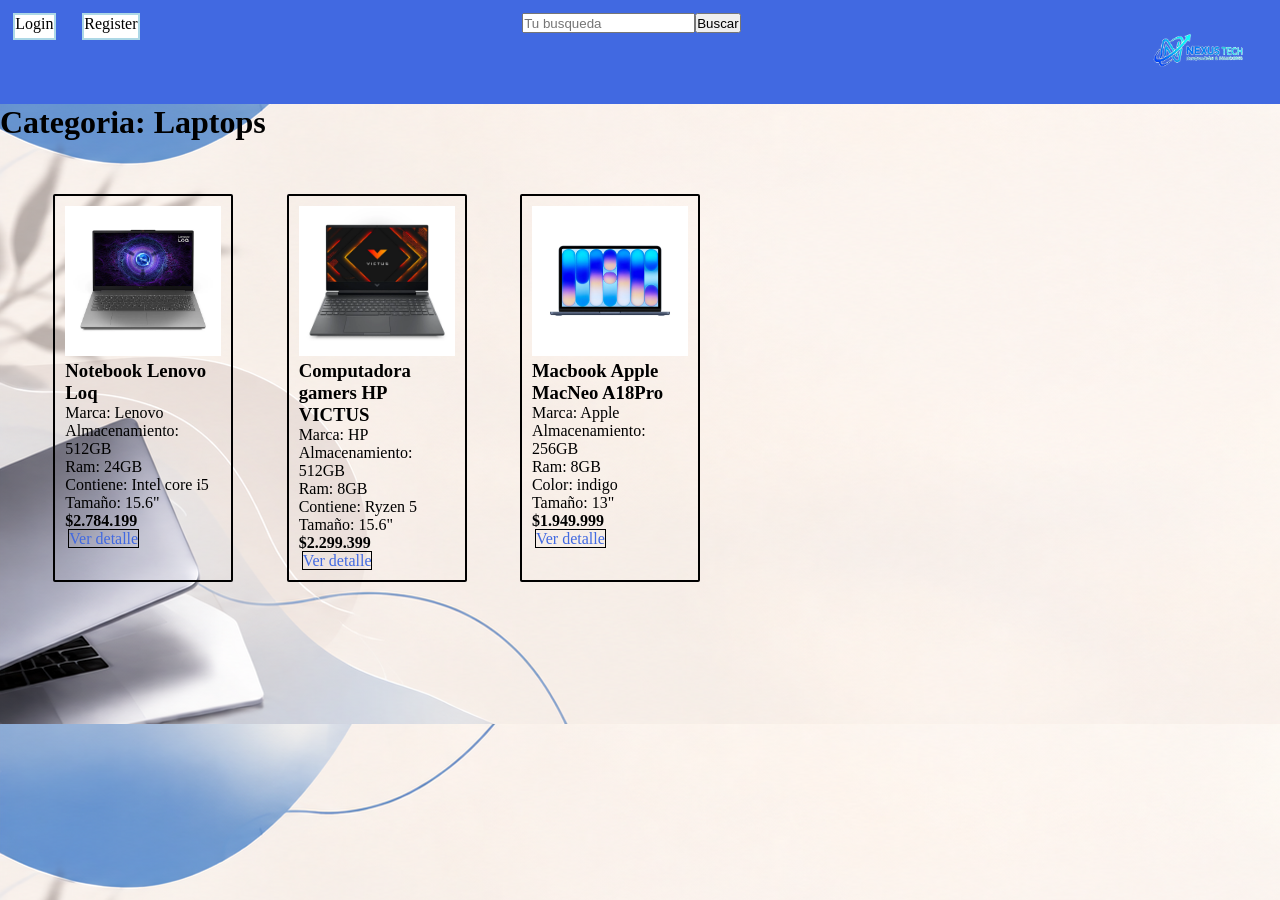
==== category.html @ 489d9d6b "fondo" ====
<!DOCTYPE html>
<html lang="en">
<head>
    <meta charset="UTF-8">
    <meta name="viewport" content="width=device-width, initial-scale=1.0">
    <title>Document</title>
    <link rel="stylesheet" href="./css/styles.css">
</head>
<body class="inde">
    <header>
    <nav class="navegacion">
        <a class="ln" href="./login.html">Login</a>
        <a class="ln" href="./registro.html">Register</a>
    </nav>
    <form class="busqueda" action="./resultados.html" method="get">
        <input type="text" name="busqueda" value="" placeholder="Tu busqueda">
        <button class="bus" type="submit">Buscar</button>
    </form>
    <a href="index.html"><img class="logo" src="./img/logo.png" alt="logo"></a>
</header>
<h1 class="res">Categoria: Laptops</h1>
    <Section>
        <article>
        <img src="./img/notebooklenovo1.png" alt="notelenovo">
        <h3>Notebook Lenovo Loq</h3>
        <p>
            Marca: Lenovo <br>
            Almacenamiento: 512GB <br>
            Ram: 24GB <br>
            Contiene: Intel core i5 <br>
            Tamaño: 15.6"
        </p>
        <h4>$2.784.199</h4>
        <a class="det" href="./detalle.html">Ver detalle</a>
    </article>
     <article>
        <img src="./img/notebookhp2.png" alt="hp2">
        <h3>Computadora gamers HP VICTUS</h3>
        <p>
            Marca: HP <br>
            Almacenamiento: 512GB <br>
            Ram: 8GB <br>
            Contiene: Ryzen 5 <br>
            Tamaño: 15.6"
</p>
        <h4>$2.299.399</h4>
        <a class="det" href="./detalle.html">Ver detalle</a>
    </article>
    <article>
        <img src="./img/macbookneo.png" alt="neo">
        <h3>Macbook Apple MacNeo A18Pro</h3>
        <p>
            Marca: Apple <br>
            Almacenamiento: 256GB <br>
            Ram: 8GB <br>
            Color: indigo <br>
            Tamaño: 13"
        </p>
        <h4>$1.949.999</h4>
        <a class="det" href="./detalle.html">Ver detalle</a>
    </article>
    </Section>
</body>
</html>
---- css/styles.css ----
*{
    box-sizing: border-box;
    margin: 0;
    padding: 0;
}
ul,
ol,
li{
    list-style-type: none;
}
header{
    display: flex;
    flex-direction: row;
    background-color: royalblue;
    color: white;
}
img.logo{ 
    height: 100px;
    width: 170px;
}
form.busqueda{
margin: 0 auto;
display: flex;
flex-direction: row;
height: 25pt;
margin-top: 10pt;
}
button.bus{
    height: 15pt;
}
a{
    text-decoration: none;
    color: white;
}
nav.navegacion{
    display: flex;
    flex-direction: row;
}
footer{
    background-color: black;
    color: white;
}
section.login{
    display: flex;
    flex-direction: column;
    background-color: royalblue;
    align-items: center;
    padding: 150px;
    width: 45%;
    margin: 0 auto;
}
h1.re{
    margin-bottom: 10pt;
    color: white;
}
input{
    margin-bottom: 10pt;
    width: 100%;
}
label{
    color: white;
}
button.in{
    height: 30px;
    width: 100%;
    margin-bottom: 20pt;
}
button.re{
    height: 30px;
    width: 100%;
    margin-bottom: 10pt;
    justify-content: center;
}
input.ter{
    width: 15pt;
}
img{
    height: 150px;
    width: 100%;
}
section{
    display: flex;
    flex-direction: row;
    flex-wrap: wrap;
    margin: 20pt;
}
article{
    margin: 20pt;
    border: solid black 2pt;
    border-radius: 2px;
    width: 180px;
    padding: 10px;
}
a.det{
    border: solid 1pt black;
    color: royalblue;
    margin: 3px;
}
main.mainindex{
    display: flex;
    flex-direction: row;
}
div.sec{
    display: flex;
    flex-direction: column;
}
nav.iz{
    background-color: royalblue;
    height: 100%;
    display: flex;
    flex-direction: column;
    padding: 20px;
    margin-right: 50px;
}
li{
    margin: 15px;
    list-style: none;
}
header.rl{
    background-color: white;
}
h2{
    margin: 10px;
    font-size: xx-large;
    margin: 0 auto;
    margin-top: 20px;
}
.maindetalle {
padding: 20px;
display: flex;
flex-direction: column;
}
.imgdetalle {
    width: 300px;
    height: 300px;
    margin: 0 auto;
}
.maindetalle p {
    margin: 5px;
    font-size: larger;
    font-weight: bold;
}
.maindetalle h4 {
    margin: 5px;
    font-size: 25px;
}
.reviews {
    display: flex;
    flex-direction: row;
    margin: 30px;
}
.maindetalle li {
 font-weight: bold;
}
a.ln{
    margin: 10pt;
    background-color: white;
    color: black;
    height: 20pt;
    border: solid 2pt lightblue
}
body.inde{
    background-image: url(../img/fondo\ pagina.png);
    
}
@media(max-width: 480px){
main.mainindex{
    display: flex;
    flex-direction: column;
}
nav.iz{
    padding: 0;
    margin: 0;
    display: flex;
    flex-direction: row;
}
section.login{
    padding: 50px;
    width: 100%;
}
li{
    display: flex;
    justify-content: center;
    align-items: center;
    margin-left: 150px;
}
h1.res{
    margin-left: 70px;
}
section{
    display: flex;
    justify-content: center;
}
}
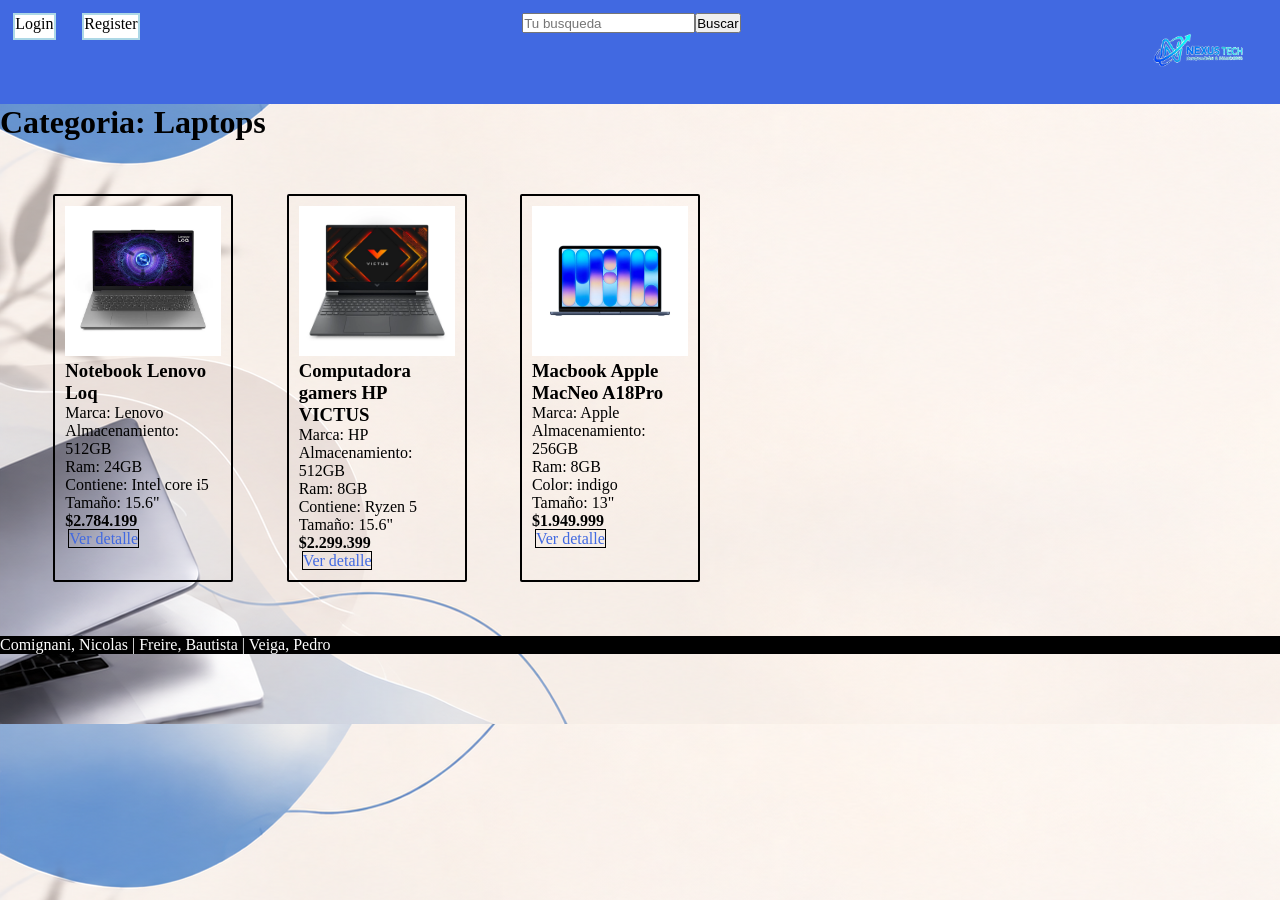
==== commit b56a10d9: "archivos js" ====
--- a/category.html
+++ b/category.html
@@ -60,5 +60,9 @@
         <a class="det" href="./detalle.html">Ver detalle</a>
     </article>
     </Section>
+    <footer>
+    <p> Comignani, Nicolas | Freire, Bautista | Veiga, Pedro</p>
+</footer>
+<script src="./js/category.js"></script>
 </body>
 </html>
--- a/css/styles.css
+++ b/css/styles.css
@@ -161,7 +161,9 @@
 }
 body.inde{
     background-image: url(../img/fondo\ pagina.png);
-    
+}
+body.fdeta{
+    background-image: url(../img/fondo\ pagina.png); background-repeat: no-repeat; background-size: 260pc;
 }
 @media(max-width: 480px){
 main.mainindex{
@@ -191,4 +193,11 @@
     display: flex;
     justify-content: center;
 }
-}
+header{
+    display: flex;
+    flex-direction: column;
+}
+img.logo{
+    margin-left: 100px;
+}
+}
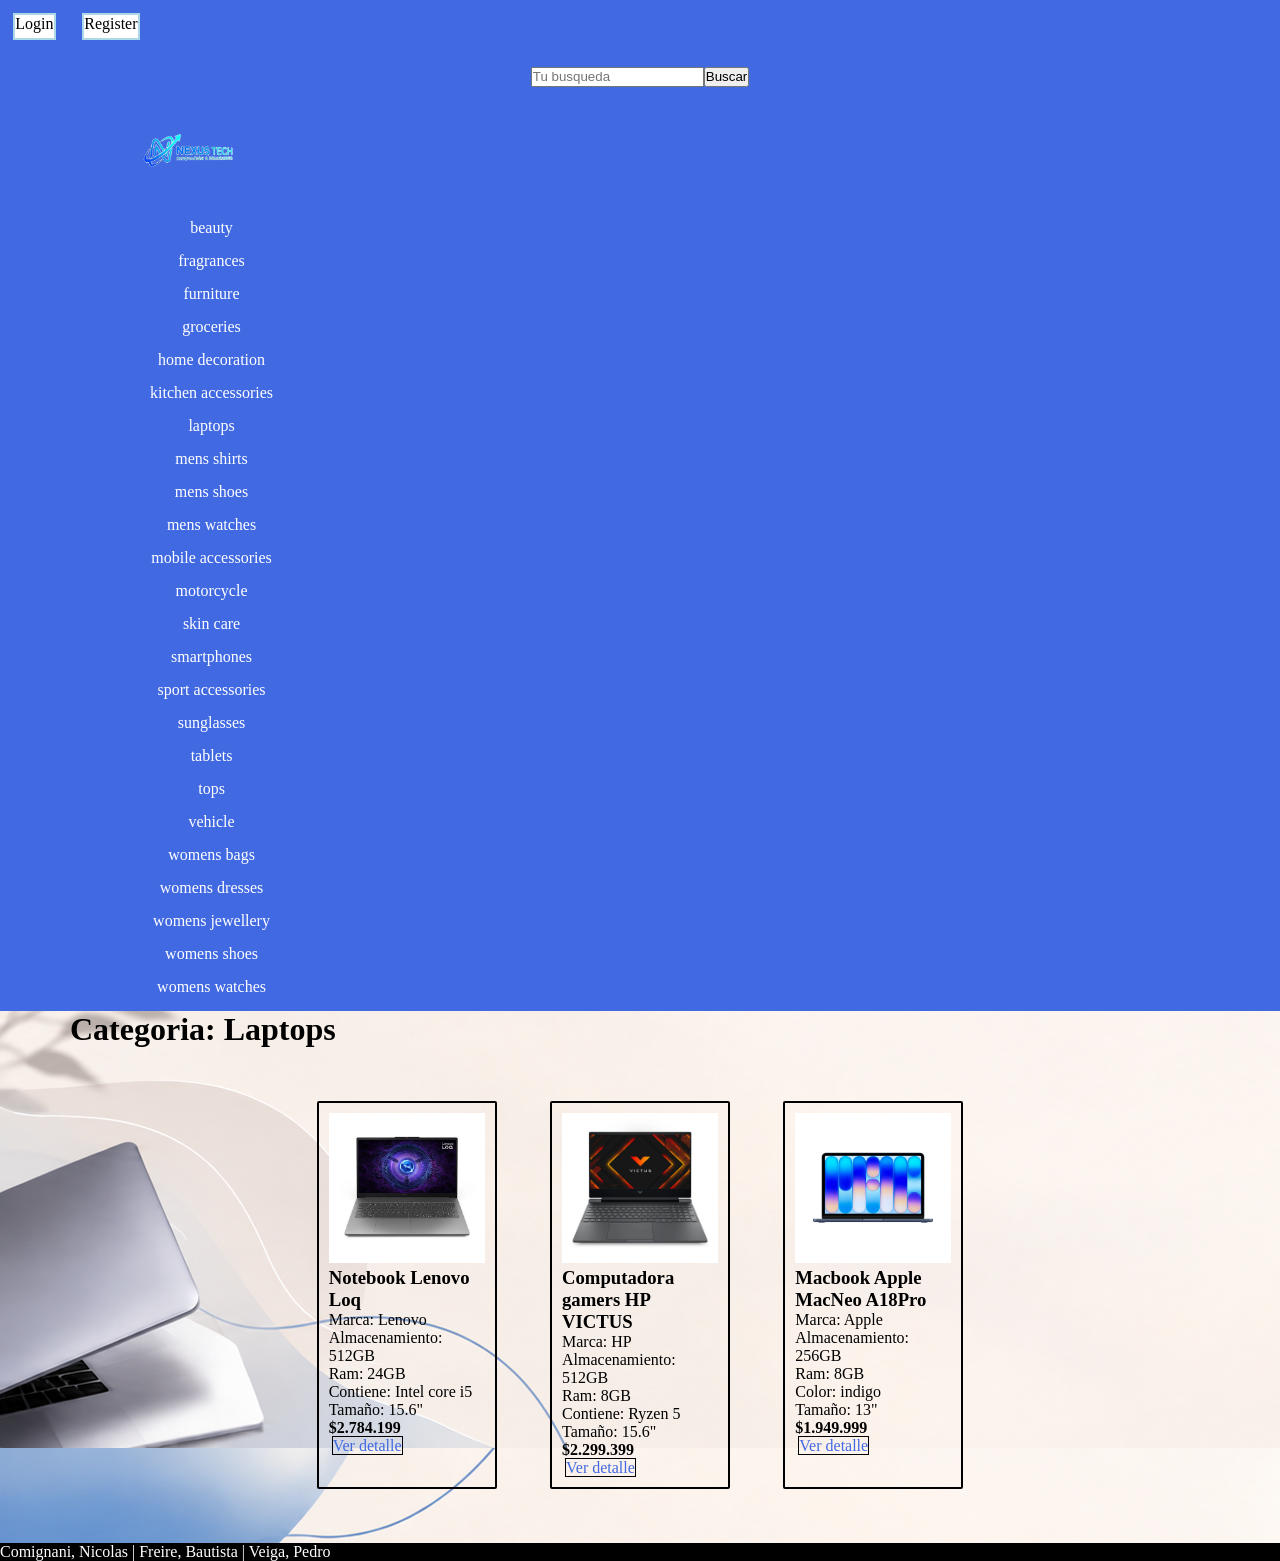
==== commit c20c252b: "Ultimas correciones que fataban, queda css" ====
--- a/category.html
+++ b/category.html
@@ -18,6 +18,36 @@
     </form>
     <a href="index.html"><img class="logo" src="./img/logo.png" alt="logo"></a>
 </header>
+<aside>
+<nav class="iz">
+    <ul>
+        <li><a href="./category.html">beauty</a></li>
+        <li><a href="./category.html">fragrances</a></li>
+        <li><a href="./category.html">furniture</a></li>
+        <li><a href="./category.html">groceries</a></li>
+        <li><a href="./category.html">home decoration</a></li>
+        <li><a href="./category.html">kitchen accessories</a></li>
+        <li><a href="./category.html">laptops</a></li>
+        <li><a href="./category.html">mens shirts</a></li>
+        <li><a href="./category.html">mens shoes</a></li>
+        <li><a href="./category.html">mens watches</a></li>
+        <li><a href="./category.html">mobile accessories</a></li>
+        <li><a href="./category.html">motorcycle</a></li>
+        <li><a href="./category.html">skin care</a></li>
+        <li><a href="./category.html">smartphones</a></li>
+        <li><a href="./category.html">sport accessories</a></li>
+        <li><a href="./category.html">sunglasses</a></li>
+        <li><a href="./category.html">tablets</a></li>
+        <li><a href="./category.html">tops</a></li>
+        <li><a href="./category.html">vehicle</a></li>
+        <li><a href="./category.html">womens bags</a></li>
+        <li><a href="./category.html">womens dresses</a></li>
+        <li><a href="./category.html">womens jewellery</a></li>
+        <li><a href="./category.html">womens shoes</a></li>
+        <li><a href="./category.html">womens watches</a></li>
+    </ul>
+</nav>
+    </aside>
 <h1 class="res">Categoria: Laptops</h1>
     <Section>
         <article>
--- a/css/styles.css
+++ b/css/styles.css
@@ -165,11 +165,6 @@
 body.fdeta{
     background-image: url(../img/fondo\ pagina.png); background-repeat: no-repeat; background-size: 260pc;
 }
-@media(max-width: 480px){
-main.mainindex{
-    display: flex;
-    flex-direction: column;
-}
 nav.iz{
     padding: 0;
     margin: 0;
@@ -200,4 +195,10 @@
 img.logo{
     margin-left: 100px;
 }
-}
+
+@media(max-width: 480px){
+main.mainindex{
+    display: flex;
+    flex-direction: column;
+}
+}
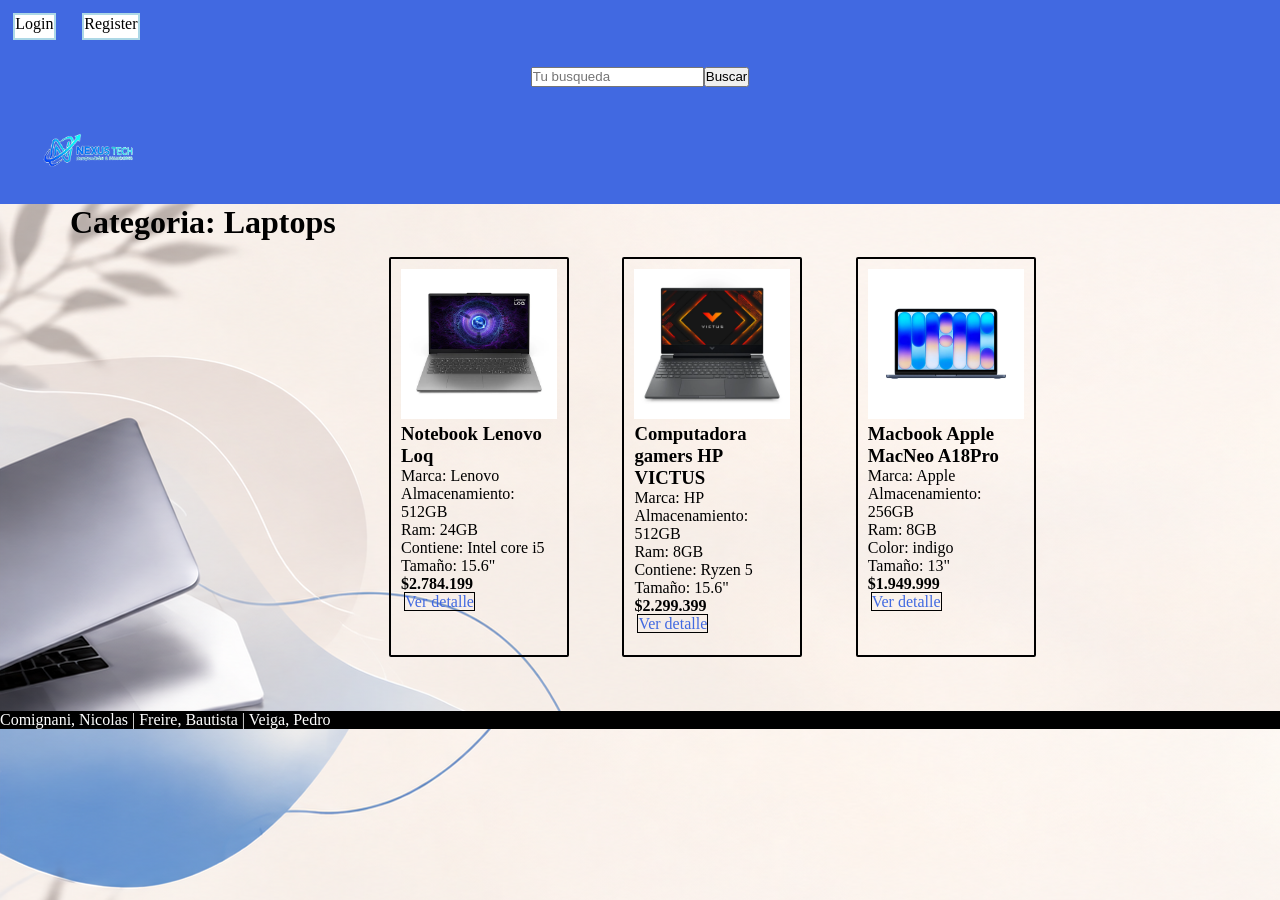
==== commit 708bb0d9: "arreglando js de category" ====
--- a/category.html
+++ b/category.html
@@ -13,44 +13,22 @@
         <a class="ln" href="./registro.html">Register</a>
     </nav>
     <form class="busqueda" action="./resultados.html" method="get">
-        <input type="text" name="busqueda" value="" placeholder="Tu busqueda">
+        <input class="buscador" type="text" name="busqueda" value="" placeholder="Tu busqueda">
         <button class="bus" type="submit">Buscar</button>
     </form>
     <a href="index.html"><img class="logo" src="./img/logo.png" alt="logo"></a>
 </header>
-<aside>
+<main class="mainindex">
+ <aside>
 <nav class="iz">
-    <ul>
-        <li><a href="./category.html">beauty</a></li>
-        <li><a href="./category.html">fragrances</a></li>
-        <li><a href="./category.html">furniture</a></li>
-        <li><a href="./category.html">groceries</a></li>
-        <li><a href="./category.html">home decoration</a></li>
-        <li><a href="./category.html">kitchen accessories</a></li>
-        <li><a href="./category.html">laptops</a></li>
-        <li><a href="./category.html">mens shirts</a></li>
-        <li><a href="./category.html">mens shoes</a></li>
-        <li><a href="./category.html">mens watches</a></li>
-        <li><a href="./category.html">mobile accessories</a></li>
-        <li><a href="./category.html">motorcycle</a></li>
-        <li><a href="./category.html">skin care</a></li>
-        <li><a href="./category.html">smartphones</a></li>
-        <li><a href="./category.html">sport accessories</a></li>
-        <li><a href="./category.html">sunglasses</a></li>
-        <li><a href="./category.html">tablets</a></li>
-        <li><a href="./category.html">tops</a></li>
-        <li><a href="./category.html">vehicle</a></li>
-        <li><a href="./category.html">womens bags</a></li>
-        <li><a href="./category.html">womens dresses</a></li>
-        <li><a href="./category.html">womens jewellery</a></li>
-        <li><a href="./category.html">womens shoes</a></li>
-        <li><a href="./category.html">womens watches</a></li>
+    <ul class="izquierda">
+
     </ul>
 </nav>
     </aside>
 <h1 class="res">Categoria: Laptops</h1>
     <Section>
-        <article>
+        <article class="artcategory">
         <img src="./img/notebooklenovo1.png" alt="notelenovo">
         <h3>Notebook Lenovo Loq</h3>
         <p>
@@ -63,7 +41,7 @@
         <h4>$2.784.199</h4>
         <a class="det" href="./detalle.html">Ver detalle</a>
     </article>
-     <article>
+     <article class="artcategory">
         <img src="./img/notebookhp2.png" alt="hp2">
         <h3>Computadora gamers HP VICTUS</h3>
         <p>
@@ -76,7 +54,7 @@
         <h4>$2.299.399</h4>
         <a class="det" href="./detalle.html">Ver detalle</a>
     </article>
-    <article>
+    <article class="artcategory">
         <img src="./img/macbookneo.png" alt="neo">
         <h3>Macbook Apple MacNeo A18Pro</h3>
         <p>
@@ -90,6 +68,7 @@
         <a class="det" href="./detalle.html">Ver detalle</a>
     </article>
     </Section>
+    </main>
     <footer>
     <p> Comignani, Nicolas | Freire, Bautista | Veiga, Pedro</p>
 </footer>
--- a/css/styles.css
+++ b/css/styles.css
@@ -173,7 +173,8 @@
 }
 section.login{
     padding: 50px;
-    width: 100%;
+    width: 1550px;
+    height: 500px;
 }
 li{
     display: flex;
@@ -192,10 +193,14 @@
     display: flex;
     flex-direction: column;
 }
-img.logo{
-    margin-left: 100px;
-}
-
+article.artcategory{
+    margin: 20pt;
+    border: solid black 2pt;
+    border-radius: 2px;
+    width: 180px;
+    padding: 10px;
+    height: 400px;
+}
 @media(max-width: 480px){
 main.mainindex{
     display: flex;
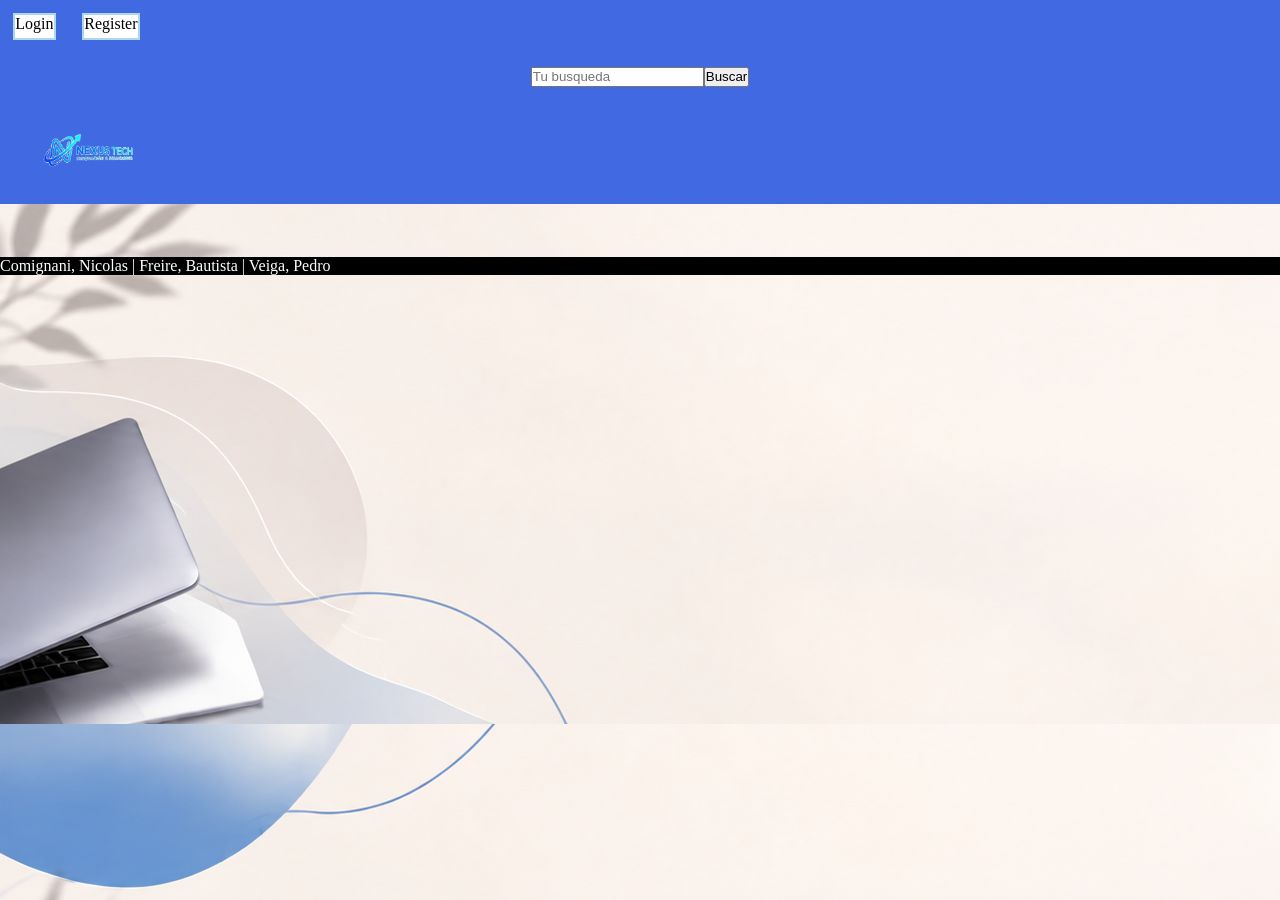
==== commit f86e85c5: "Punto 6 terminado" ====
--- a/category.html
+++ b/category.html
@@ -1,77 +1,41 @@
 <!DOCTYPE html>
 <html lang="en">
+
 <head>
     <meta charset="UTF-8">
     <meta name="viewport" content="width=device-width, initial-scale=1.0">
     <title>Document</title>
     <link rel="stylesheet" href="./css/styles.css">
 </head>
+
 <body class="inde">
     <header>
-    <nav class="navegacion">
-        <a class="ln" href="./login.html">Login</a>
-        <a class="ln" href="./registro.html">Register</a>
-    </nav>
-    <form class="busqueda" action="./resultados.html" method="get">
-        <input class="buscador" type="text" name="busqueda" value="" placeholder="Tu busqueda">
-        <button class="bus" type="submit">Buscar</button>
-    </form>
-    <a href="index.html"><img class="logo" src="./img/logo.png" alt="logo"></a>
-</header>
-<main class="mainindex">
- <aside>
-<nav class="iz">
-    <ul class="izquierda">
+        <nav class="navegacion">
+            <a class="ln" href="./login.html">Login</a>
+            <a class="ln" href="./registro.html">Register</a>
+        </nav>
+        <form class="busqueda" action="./resultados.html" method="get">
+            <input class="buscador" type="text" name="busqueda" value="" placeholder="Tu busqueda">
+            <button class="bus" type="submit">Buscar</button>
+        </form>
+        <a href="index.html"><img class="logo" src="./img/logo.png" alt="logo"></a>
+    </header>
+    <main class="mainindex">
+        <aside>
+            <nav class="iz">
+                <ul class="izquierda">
 
-    </ul>
-</nav>
-    </aside>
-<h1 class="res">Categoria: Laptops</h1>
-    <Section>
-        <article class="artcategory">
-        <img src="./img/notebooklenovo1.png" alt="notelenovo">
-        <h3>Notebook Lenovo Loq</h3>
-        <p>
-            Marca: Lenovo <br>
-            Almacenamiento: 512GB <br>
-            Ram: 24GB <br>
-            Contiene: Intel core i5 <br>
-            Tamaño: 15.6"
-        </p>
-        <h4>$2.784.199</h4>
-        <a class="det" href="./detalle.html">Ver detalle</a>
-    </article>
-     <article class="artcategory">
-        <img src="./img/notebookhp2.png" alt="hp2">
-        <h3>Computadora gamers HP VICTUS</h3>
-        <p>
-            Marca: HP <br>
-            Almacenamiento: 512GB <br>
-            Ram: 8GB <br>
-            Contiene: Ryzen 5 <br>
-            Tamaño: 15.6"
-</p>
-        <h4>$2.299.399</h4>
-        <a class="det" href="./detalle.html">Ver detalle</a>
-    </article>
-    <article class="artcategory">
-        <img src="./img/macbookneo.png" alt="neo">
-        <h3>Macbook Apple MacNeo A18Pro</h3>
-        <p>
-            Marca: Apple <br>
-            Almacenamiento: 256GB <br>
-            Ram: 8GB <br>
-            Color: indigo <br>
-            Tamaño: 13"
-        </p>
-        <h4>$1.949.999</h4>
-        <a class="det" href="./detalle.html">Ver detalle</a>
-    </article>
-    </Section>
+                </ul>
+            </nav>
+        </aside>
+        <Section class="categorysection"></Section>
     </main>
     <footer>
-    <p> Comignani, Nicolas | Freire, Bautista | Veiga, Pedro</p>
-</footer>
-<script src="./js/category.js"></script>
+        <p> Comignani, Nicolas | Freire, Bautista | Veiga, Pedro</p>
+    </footer>
+    <script src="./js/category.js"></script>
+    <script src="./js/saludo.js"></script>
+    <script src="./js/logout.js"></script>
 </body>
+
 </html>
--- a/css/styles.css
+++ b/css/styles.css
@@ -201,6 +201,9 @@
     padding: 10px;
     height: 400px;
 }
+div.detalleshtml{
+    
+}
 @media(max-width: 480px){
 main.mainindex{
     display: flex;
